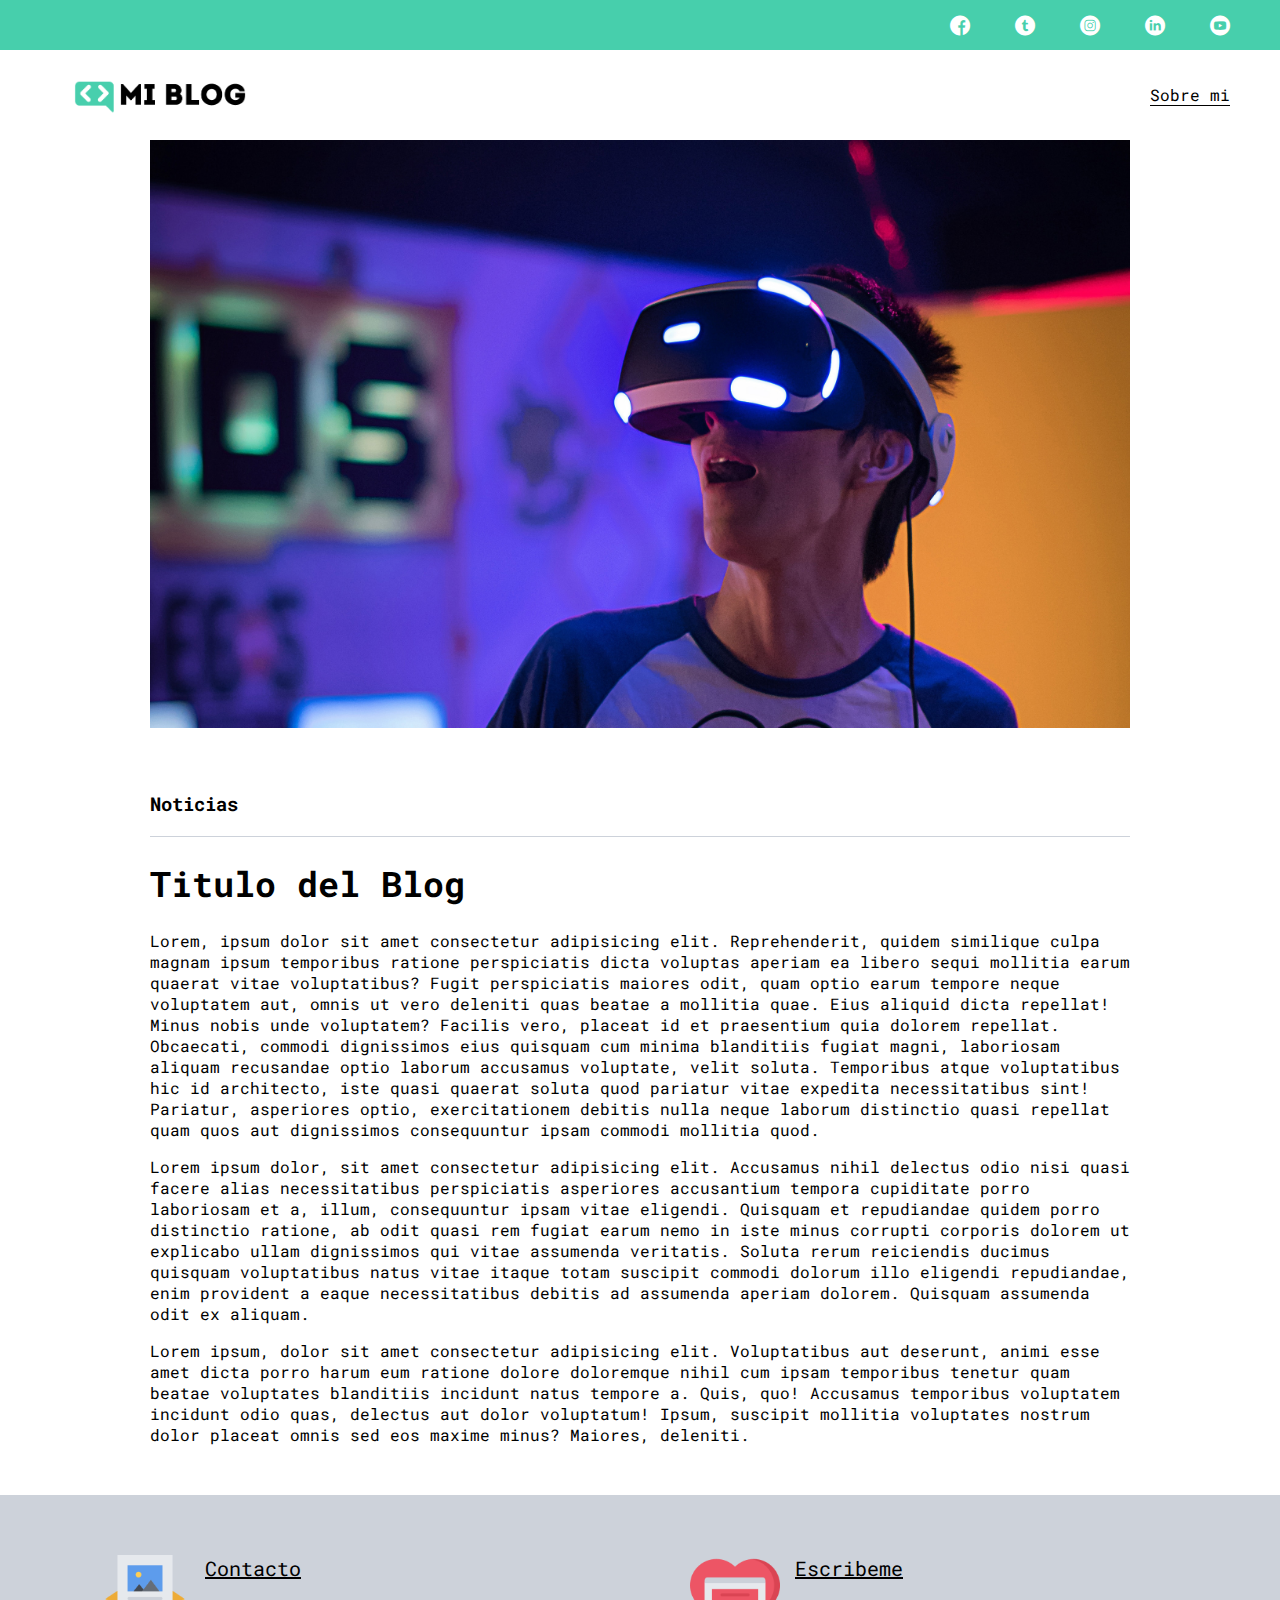
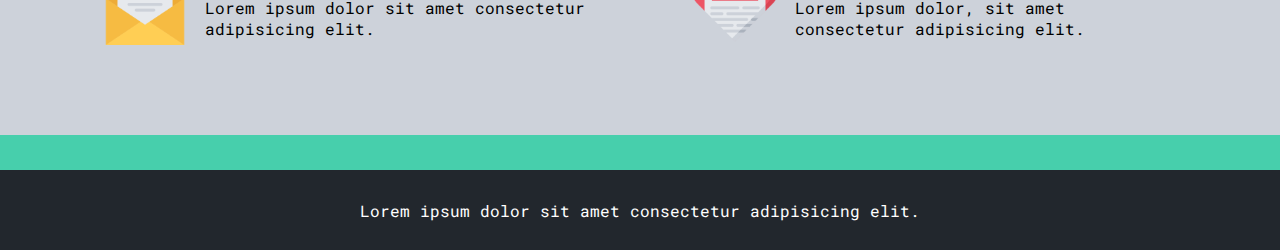
==== blog.html @ c75146a8 "first commit" ====
<!DOCTYPE html>
<html lang="en">

<head>
    <meta charset="UTF-8">
    <meta name="viewport" content="width=device-width, initial-scale=1.0">
    <title>Blog|Jumper</title>
    <link rel="stylesheet" href="/css/main.css">
    <link rel="stylesheet" href="/css/font/flaticon.css">
    <link rel="stylesheet" href="/css/media-queries.css">
</head>

<body>
    <header>
        <section class="header-icons-container">
            <div class="icons">
                <a href="/"><span class="flaticon-001-facebook"></span></a>
                <a href="/"><span class="flaticon-002-twitter"></span></a>
                <a href="/"><span class="flaticon-011-instagram"></span></a>
                <a href="/"><span class="flaticon-010-linkedin"></span></a>
                <a href="/"><span class="flaticon-008-youtube"></span></a>
            </div>
        </section>
        <nav>
            <section class="nav-logo-container">
                <a href="index.html"><img src="assets/img/Logo-negro.png" alt="logo de mi blog"></a>
            </section>
            <section class="profile-link">
                <a href="perfil.html">Sobre mi</a>
            </section>
        </nav>
    </header>
    <main>
        <section class="grid-container blogpost-img-container">
            <img src="/assets/img/post-img (4).jpg" alt="">
        </section>
        <section class="blogspost-main-container">
            <div class="grid-container">
                <h3>Noticias</h3>
                <article>
                    <h1>Titulo del Blog</h1>
                    <p>Lorem, ipsum dolor sit amet consectetur adipisicing elit. Reprehenderit, quidem similique culpa
                        magnam ipsum temporibus ratione perspiciatis dicta voluptas aperiam ea libero sequi mollitia
                        earum quaerat vitae voluptatibus? Fugit perspiciatis maiores odit, quam optio earum tempore
                        neque voluptatem aut, omnis ut vero deleniti quas beatae a mollitia quae. Eius aliquid dicta
                        repellat! Minus nobis unde voluptatem? Facilis vero, placeat id et praesentium quia dolorem
                        repellat. Obcaecati, commodi dignissimos eius quisquam cum minima blanditiis fugiat magni,
                        laboriosam aliquam recusandae optio laborum accusamus voluptate, velit soluta. Temporibus atque
                        voluptatibus hic id architecto, iste quasi quaerat soluta quod pariatur vitae expedita
                        necessitatibus sint! Pariatur, asperiores optio, exercitationem debitis nulla neque laborum
                        distinctio quasi repellat quam quos aut dignissimos consequuntur ipsam commodi mollitia quod.
                    </p>
                    <p>Lorem ipsum dolor, sit amet consectetur adipisicing elit. Accusamus nihil delectus odio nisi
                        quasi facere alias necessitatibus perspiciatis asperiores accusantium tempora cupiditate porro
                        laboriosam et a, illum, consequuntur ipsam vitae eligendi. Quisquam et repudiandae quidem porro
                        distinctio ratione, ab odit quasi rem fugiat earum nemo in iste minus corrupti corporis dolorem
                        ut explicabo ullam dignissimos qui vitae assumenda veritatis. Soluta rerum reiciendis ducimus
                        quisquam voluptatibus natus vitae itaque totam suscipit commodi dolorum illo eligendi
                        repudiandae, enim provident a eaque necessitatibus debitis ad assumenda aperiam dolorem.
                        Quisquam assumenda odit ex aliquam.</p>
                    <p>Lorem ipsum, dolor sit amet consectetur adipisicing elit. Voluptatibus aut deserunt, animi esse
                        amet dicta porro harum eum ratione dolore doloremque nihil cum ipsam temporibus tenetur quam
                        beatae voluptates blanditiis incidunt natus tempore a. Quis, quo! Accusamus temporibus
                        voluptatem incidunt odio quas, delectus aut dolor voluptatum! Ipsum, suscipit mollitia
                        voluptates nostrum dolor placeat omnis sed eos maxime minus? Maiores, deleniti.</p>
                </article>
            </div>
        </section>
        <section class="contact-main-container">
            <div class="contact-container">
                <img src="/Iconos Blog/png/013-newsletter.png" alt="">
                <div class="contact-left">
                    <a href="/">Contacto</a>
                    <p>Lorem ipsum dolor sit amet consectetur adipisicing elit.</p>
                </div>
            </div>
            <div class="contact-container">
                <img src="/Iconos Blog/png/006-like.png" alt="">
                <div class="contact-right">
                    <a href="/">Escribeme</a>
                    <p>Lorem ipsum dolor, sit amet consectetur adipisicing elit.</p>
                </div>
            </div>
        </section>
    </main>
    <footer>
        <p>Lorem ipsum dolor sit amet consectetur adipisicing elit.</p>
    </footer>
</body>

</html>
---- css/main.css ----
@import url('https://fonts.googleapis.com/css2?family=Roboto+Mono:wght@400;500;700&family=Roboto+Slab:wght@400;700&family=Roboto:ital,wght@0,400;0,500;0,700;1,900&display=swap');

body {
    font-family: 'Roboto Mono', monospace;
    margin: 0;
    padding: 0;

}

a {
    text-decoration: none;
    display: inline;
    color: black;
}

.home-body {
    position: fixed;
    top: 0;
    bottom: 0;
    left: 0;
    right: 0;
}

.grid-container {
    max-width: 980px;
    margin: auto;
}

header {
    width: 100%;
    height: 140px;
    display: grid;
    grid-row: 1fr 1fr;
}

header .header-icons-container {
    width: 100%;
    height: 50px;
    display: grid;
    background-color: #47cfac;
}

header .header-icons-container .icons {
    width: 300px;
    height: auto;
    display: flex;
    justify-items: flex-end;
    align-items: center;
    justify-content: space-between;
    justify-self: end;
    margin-right: 50px;
}

header .icons span {
    color: white;
}

nav {
    display: grid;
    grid-template-columns: 1fr 1fr;
    height: 90px;
}

nav .nav-logo-container {
    margin-left: 50px;
}

nav .nav-logo-container img {
    width: 220px;
    margin-top: 10px;
}

nav .profile-link {
    display: flex;
    align-items: center;
    justify-content: flex-end;
    margin-right: 50px;
}

nav .profile-link a {
    color: black;
    border-bottom: 1px solid black;
}

.home-main {
    display: grid;
    grid-template-columns: 1fr 4fr 1fr;
    height: 100%;
    background-image: url('../assets/img/Cover.png');
    background-position: center;
    background-repeat: no-repeat;
    background-size: cover;
}

.home-main section {
    display: grid;
    grid-column: 2;
    justify-items: center;
    height: 350px;
    margin-top: 80px;
}

.home-main-text {
    font-family: 'Roboto mono', monospace;
    font-size: 30px;
    font-weight: 700px;
    letter-spacing: 10px;
    color: white;
    text-align: center;
}

.home-main-button {
    width: 110px;
    height: 50px;
    background: #47cfac;
    display: grid;
    align-items: center;
}

.home-main-button a {
    font-weight: 700;
    font-size: 18px;
}

.blogs-main {
    display: grid;
}

.blogs-news-container {
    background-color: #e6e9ed;
    padding: 0 50px 40px;
}

.blogs-main-new {
    display: grid;
    grid-template-columns: 2fr 1fr;
    grid-template-rows: 2fr;
}

.blogs-news-img-container {
    grid-column: 1;
}

.blogs-news-img-container img {
    width: 90%;
}

.blogs-news-info-container {
    grid-column: 2;
}

.blogs-news-info-container p {
    margin-bottom: 35px;
}

.blogs-posts-container {
    padding: 0 50px 40px;

}

.blogs-posts-container h3 {
    border-bottom: 1px solid #cdd2da;
    padding-bottom: 20px;
    text-align: center;
}

.blogs-button {
    border: 1px solid #47cfac;
    padding: 10px 15px;
    font-size: 12px;
}

.blogs-posts-container .post-container {
    display: inline-block;
    padding-left: 10px;
    max-width: 30%;
    margin-bottom: 50px;
}

.blogs-posts-container .post-container p {
    margin-bottom: 35px;
}

.blogs-posts-container .post-container img {
    width: 100%;
}

footer {
    width: 100%;
    height: 80px;
    background-color: #22272d;
    border-top: 35px solid #47cfac;
    text-align: center;
    color: white;
}

footer p {
    margin-top: 30px;
}

.blogpost-img-container {
    padding: 0 50px 40px;
}

.blogspost-main-container article h1 {
    font-size: 35px;
}

.blogpost-img-container img {
    width: 100%;
}

.blogs-main-container {
    padding: 0 50px 40px;
}

.blogspost-main-container h3 {
    border-bottom: 1px solid #cdd2da;
    padding-bottom: 20px;
}

.contact-main-container {
    background-color: #cdd2da;
    display: grid;
    grid-template-columns: 1fr 1fr;
    padding: 0 50px 40px;
    margin-top: 50px;
}

.contact-main-container {
    display: grid;
    grid-template-columns: 1fr 1fr;
}

.contact-container {
    display: flex;
    margin-top: 60px;
    padding: 0 50px 40px;
}

.contact-main-container img {
    padding: 0;
    margin-right: 15px;
    height: 90px;
    grid-template-columns: 1fr 1fr;
}

.contact-left a {
    text-decoration: underline;
    font-size: 20px;
}

.contact-right a {
    text-decoration: underline;
    font-size: 20px;
}

.profile-main-container {
    padding: 70px 40px;
    background-color: #cdd2da;
    margin-bottom: 50px;
}

.profile-main-container img {
    width: 320px;
    margin-right: 30px;
}

.profile-main-container .profile-container {
    display: flex;
}

.profile-main-projects {
    padding: 0  50px  40px;
}

.profile-main-projects h3 {
    border-bottom: 1px solid #cdd2da;
    padding-bottom: 35px;
    text-align: center;
}

.project-main-container {
    display: grid;
    grid-template-columns: 1fr 1fr 1fr;
}

.project-container {
    padding: 0 5px;
}
---- css/font/flaticon.css ----
/*
  	Flaticon icon font: Flaticon
  	Creation date: 20/12/2018 09:27
  	*/

@font-face {
  font-family: "Flaticon";
  src: url("./Flaticon.eot");
  src: url("./Flaticon.eot?#iefix") format("embedded-opentype"),
       url("./Flaticon.woff") format("woff"),
       url("./Flaticon.ttf") format("truetype"),
       url("./Flaticon.svg#Flaticon") format("svg");
  font-weight: normal;
  font-style: normal;
}

@media screen and (-webkit-min-device-pixel-ratio:0) {
  @font-face {
    font-family: "Flaticon";
    src: url("./Flaticon.svg#Flaticon") format("svg");
  }
}

[class^="flaticon-"]:before, [class*=" flaticon-"]:before,
[class^="flaticon-"]:after, [class*=" flaticon-"]:after {   
  font-family: Flaticon;
        font-size: 20px;
font-style: normal;
margin-left: 20px;
}

.flaticon-001-facebook:before { content: "\f100"; }
.flaticon-002-twitter:before { content: "\f101"; }
.flaticon-003-whatsapp:before { content: "\f102"; }
.flaticon-004-groupme:before { content: "\f103"; }
.flaticon-005-kik:before { content: "\f104"; }
.flaticon-006-skype:before { content: "\f105"; }
.flaticon-007-periscope:before { content: "\f106"; }
.flaticon-008-youtube:before { content: "\f107"; }
.flaticon-009-itunes:before { content: "\f108"; }
.flaticon-010-linkedin:before { content: "\f109"; }
.flaticon-011-instagram:before { content: "\f10a"; }
.flaticon-012-messenger:before { content: "\f10b"; }
.flaticon-013-twitter-1:before { content: "\f10c"; }
.flaticon-014-snapchat:before { content: "\f10d"; }
.flaticon-015-reddit:before { content: "\f10e"; }
---- css/media-queries.css ----
@media (max-width: 900px) {
    .blogs-main-new {
        grid-template-columns: 1fr;
        grid-template-rows: 3fr;
    }
    .blogs-news-img-container {
        grid-row: 2;
    }
    .blogs-news-info-container {
        grid-column: 1;
        grid-row: 3;
    }
    .blogs-posts-container .post-container {
        max-width: 45%;
    }
    .projects-main-container {
        grid-template-columns: 1fr 1fr;
        grid-template-rows: 2fr;
    }
    .profile-main-container .profile-container {
        display: block;
    }
}

@media (max-width: 600px) {
    .blogs-posts-container .post-container {
        max-width: 95%;
    }
}
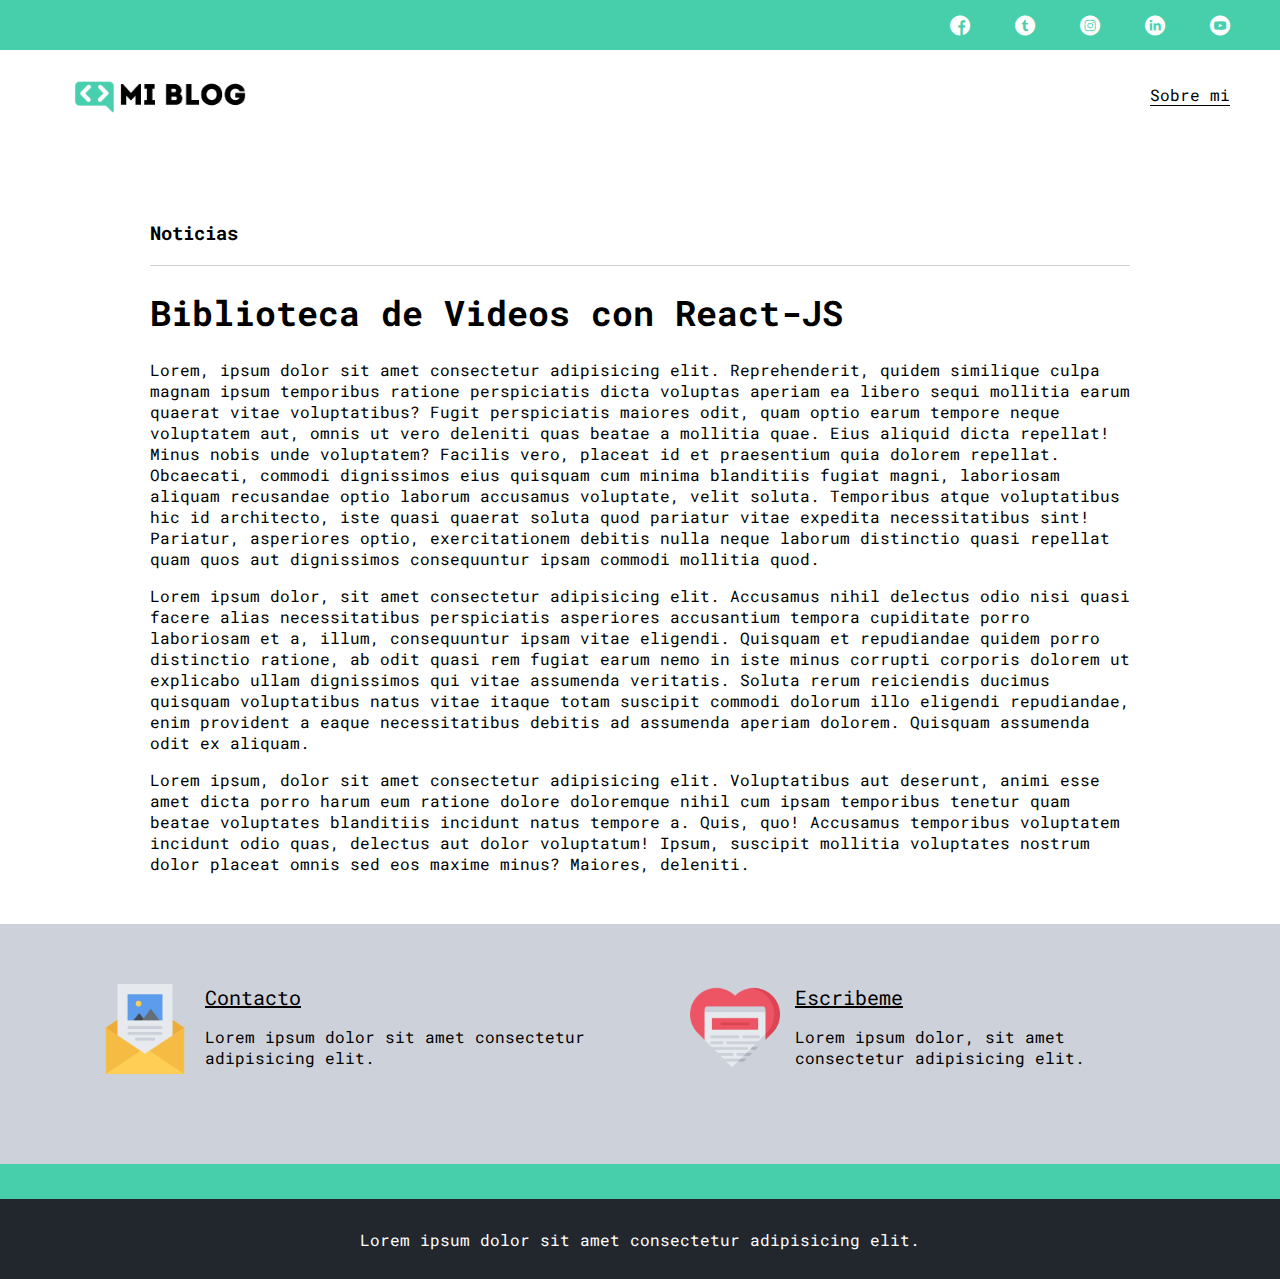
==== commit 8897f3a4: "Update blog.html" ====
--- a/blog.html
+++ b/blog.html
@@ -5,9 +5,9 @@
     <meta charset="UTF-8">
     <meta name="viewport" content="width=device-width, initial-scale=1.0">
     <title>Blog|Jumper</title>
-    <link rel="stylesheet" href="/css/main.css">
-    <link rel="stylesheet" href="/css/font/flaticon.css">
-    <link rel="stylesheet" href="/css/media-queries.css">
+    <link rel="stylesheet" href="css/main.css">
+    <link rel="stylesheet" href="css/font/flaticon.css">
+    <link rel="stylesheet" href="css/media-queries.css">
 </head>
 
 <body>
@@ -32,13 +32,13 @@
     </header>
     <main>
         <section class="grid-container blogpost-img-container">
-            <img src="/assets/img/post-img (4).jpg" alt="">
+            <img src="/assets/img/1.png" alt="">
         </section>
         <section class="blogspost-main-container">
             <div class="grid-container">
                 <h3>Noticias</h3>
                 <article>
-                    <h1>Titulo del Blog</h1>
+                    <h1>Biblioteca de Videos con React-JS</h1>
                     <p>Lorem, ipsum dolor sit amet consectetur adipisicing elit. Reprehenderit, quidem similique culpa
                         magnam ipsum temporibus ratione perspiciatis dicta voluptas aperiam ea libero sequi mollitia
                         earum quaerat vitae voluptatibus? Fugit perspiciatis maiores odit, quam optio earum tempore
@@ -88,4 +88,4 @@
     </footer>
 </body>
 
-</html>+</html>
